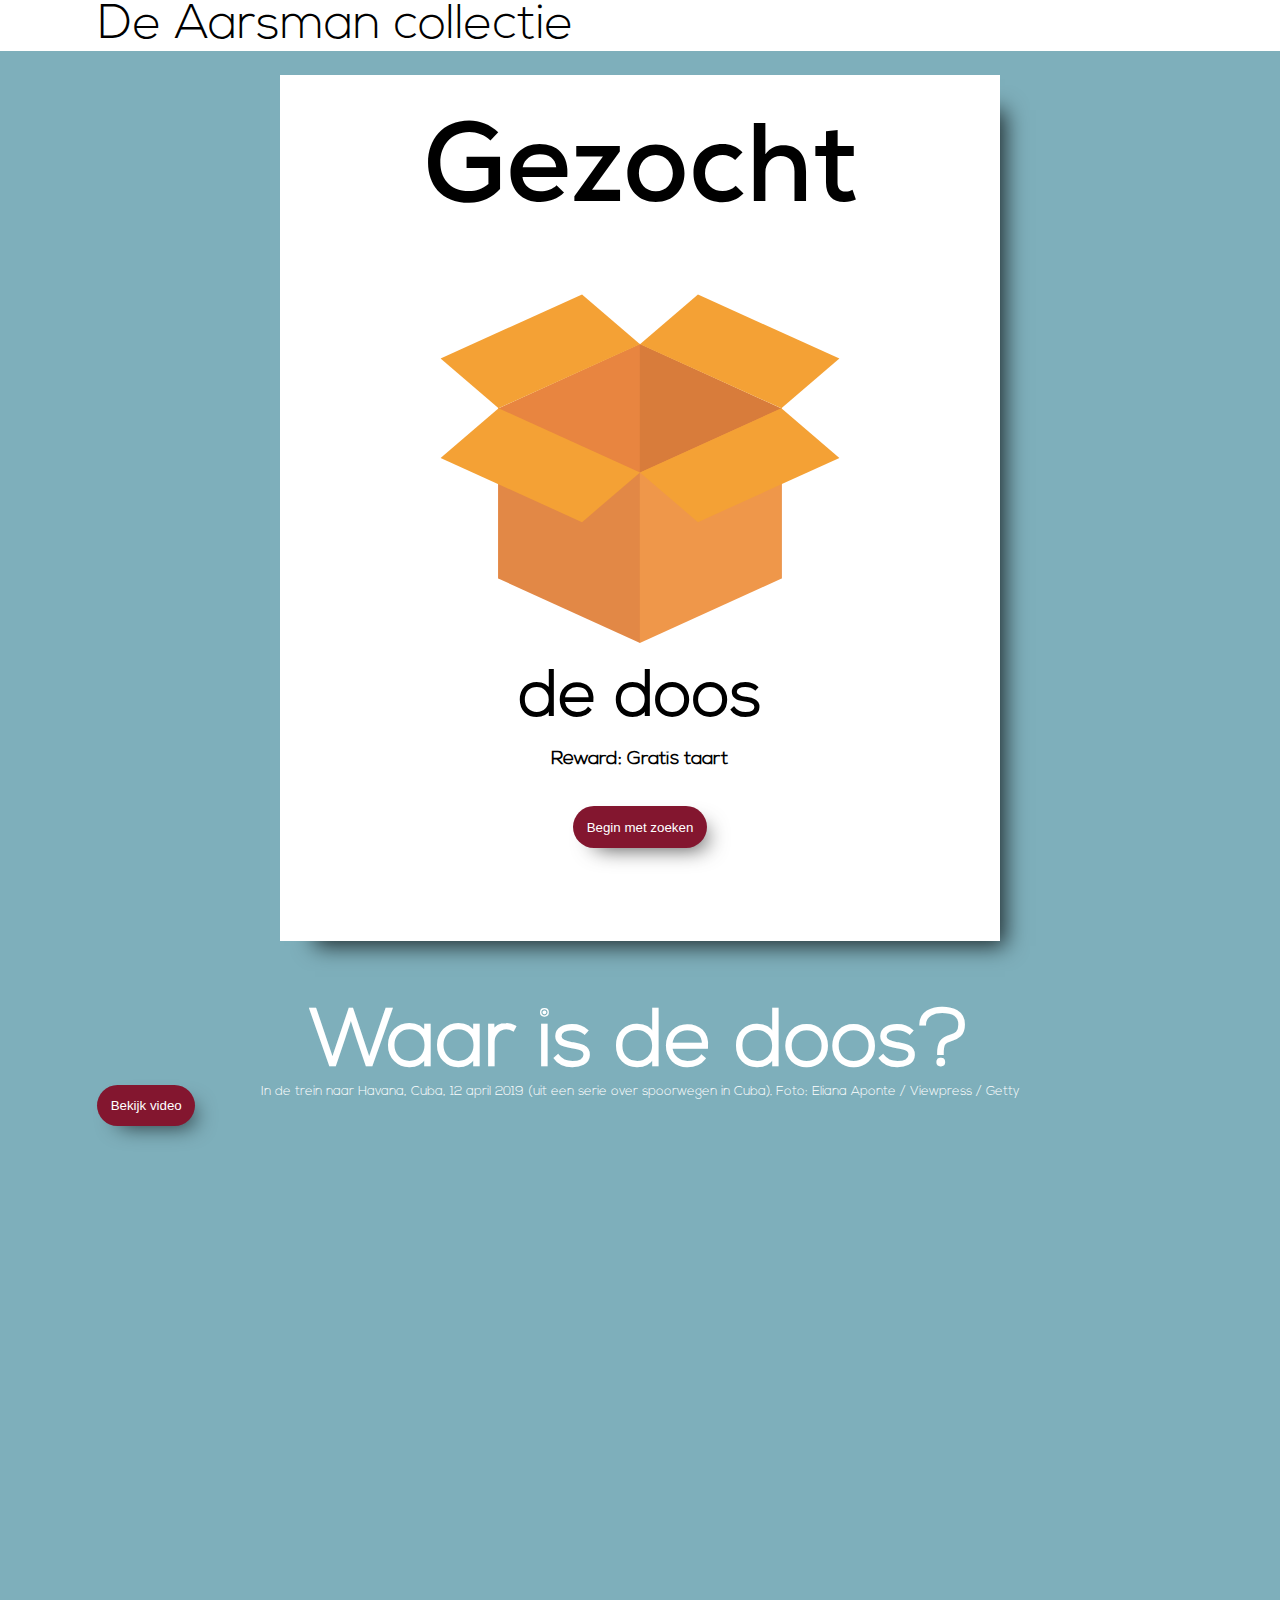
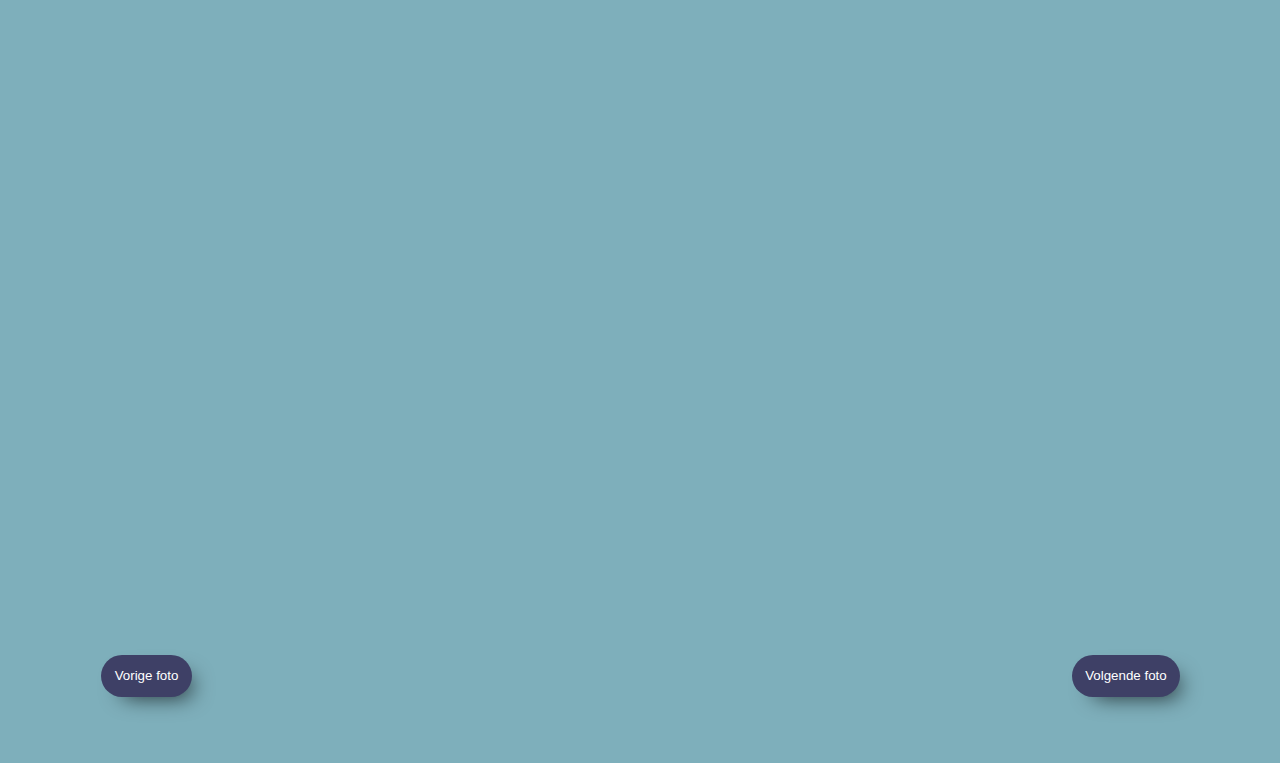
==== html/index.html @ b7c55ee2 "Update index.html" ====
<!DOCTYPE html>
<html lang="en">
<head>
    <meta charset="UTF-8">
    <title>Waar is de doos?</title>
    <link rel="stylesheet" type="text/css" href="../css/style.css"/>
    <link href="https://fonts.googleapis.com/css?family=Arvo&display=swap" rel="stylesheet">
</head>
<body>
    <header>
        <nav>
            <ul>
               <li><a>De Aarsman collectie</a></li>
<!--               <img alt="Aarsman collectie logo" src="/img/bril.png">-->
            </ul>
        </nav>
    </header>

    <main>

        <section id="wanted">

            <h1 class="gezocht">Gezocht</h1>

            <svg version="1.1" id="Layer_1" xmlns="http://www.w3.org/2000/svg" xmlns:xlink="http://www.w3.org/1999/xlink" x="0px" y="0px" viewBox="0 0 185 185" style="enable-background:new 0 0 185 185;" xml:space="preserve" class="doos">
            <style type="text/css">
                .st0{fill:#E88540;}
                .st1{fill:#D87C3B;}
                .st2{fill:#E28846;}
                .st3{fill:#EF974A;}
                .st4{fill:#F4A135;}
            </style>
                <polygon id="leftback" class="st0" points="92.52,114.26 26.94,144.12 26.94,65.41 92.52,35.54 "/>
                <polygon id="rightback" class="st1" points="92.42,114.26 158,144.12 158,65.41 92.42,35.54 "/>
                <polygon id="leftfront" class="st2" points="26.94,144.07 92.52,173.93 92.52,95.21 26.94,65.35 "/>
                <polygon id="rightfront" class="st3" points="158,144.07 92.42,173.93 92.42,95.21 158,65.35 "/>
                <polygon id="rightbackflap" class="st4" points="157.9,65.35 92.48,35.68 119.31,12.7 184.72,42.36 "/>
                <polygon id="leftfrontflap" class="st4" points="65.69,118 0.28,88.33 27.1,65.35 92.52,95.02 "/>
                <polygon id="rightfrontflap" class="st4" points="119.31,118 184.72,88.33 157.9,65.35 92.48,95.02 "/>
                <polygon id="leftfrontflap_1_" class="st4" points="27.1,65.35 92.52,35.68 65.69,12.7 0.28,42.36 "/>
            </svg>

            <h2>de doos</h2>
            <h3>Reward: Gratis taart</h3>

            <button class="btnzoek">Begin met zoeken</button>

        </section>

        <div id="choose">
            <button class="video">Bekijk video</button>
            <button class="foto">Bekijk foto</button>
            <h1>Waar is de doos?</h1>
            <footer>In de trein naar Havana, Cuba, 12 april 2019 (uit een serie over spoorwegen in Cuba). Foto: Eliana Aponte / Viewpress / Getty</footer>

            <img id="taartfoto" src="../img/Taartrein-aarsman.png">

            <span class="dot"></span>
            <span class="dot"></span>
            <span class="dot"></span>
            <span class="dot"></span>
            <span class="dot"></span>
<!--            <span class="dot"></span>-->
            <div id="andere">
                <button class="btnvorige">Vorige foto</button>
                <button class="btnvolgende">Volgende foto</button>
            </div>

            <section>

                <p class="taart">Dat je met een taart in de trein gaat zitten, tuurlijk. Dat je hem op je schoot zet, oké. Maar dat je hem uit de doos haalt, ik kan er niet bij. Of gaat ze hem uitdelen in de trein? Felicidades Papi staat er met spuitletters op, vader is jarig, hij krijgt straks de hele taart.</p>
                <p class="man">Ze heeft de breedste zitting genomen, het is er een voor personeel, empleados staat op de wand te lezen. Ze had zich in het midden kunnen installeren, maar ze is zover mogelijk gaan zitten van de man met een postuur of hij niet vies is van een stuk taart.</p>
                <p class="tas">Kostte de doos extra en wilde ze dat uitsparen? Waarom schoof ze hem dan niet in haar paarse tas? Nee, tas en taart zijn even hoog, meet maar na. Eenmaal in de doos bleek het niet te passen. Met wat duwen en pletten misschien wel, maar dat kun je bij zo'n taart beter laten. Moet je kijken hoe onder de rode letters een zachtblauw taludje zit, Felicidades Papi springt je tegemoet. De letters een centimeter indrukken en het hele effect is weg. Een appeltaart die net uit de oven komt, moet je laten afkoelen voor je hem inpakt, anders wordt-ie slap. Maar dit is een slagroomtaart, deze komt uit de koelkast. Met al die room erop moet-ie zo koel mogelijk bewaard worden. De passagiers zijn luchtig gekleed, de raampjes staan open, het is warm in de coupé. In de tas was de taart koeler gebleven, maar daar paste hij niet in. In de doos was-ie ook koeler gebleven. En toch de taart eruit gehaald. Waar heeft ze de doos eigenlijk gelaten?</p>
                <p class="baby">Achter haar geeft een vrouw een kind de borst dat een leeftijd heeft waarvan ik denk: wordt het niet tijd voor drinken in plaats van zuigen. </p>
                <p class="zusje">Tegenover haar zit een jonge vrouw, rechtsonder is een kleine hand en een broek met gaatjes zichtbaar. Stel dat daar haar jongere zusje zit. Zij heeft de doos. De rails van de Cubaanse spoorwegen zijn hobbelig, opeens kan een kudde koeien de doorgang versperren, moet de machinist boven op de rem staan. De dames willen voorkomen dat de taart dan in de doos tegen de wand schuift en beschadigt.</p>
                <p class="zonnebril">Zeker weten? Even de weerspiegeling in haar bril checken. Jammer, ze kijkt naar beneden, alleen de taart en een rand van haar topje zijn zichtbaar.</p>

                <button class="kies">Kies een ander</button>
            </section>

        </div>

<!--        <footer id="meer">Meer Aarsman? Volg @hansaarsman op Twitter.</footer>-->

        <div id="end">

            <video controls>
              <source src="../img/taartrein-aarsman.mp4" type="video/mp4">
            </video>
        </div>

    </main>


    <script src="../js/style.js"></script>
</body>
</html>
---- css/style.css ----
@font-face {
font-family: 'Nexa Light Regular';
font-style: normal;
font-weight: normal;
src: local('/css/fonts/Nexa Light Regular'), url('/css/fonts/Nexa Light.woff') format('woff');
}

@font-face {
font-family: 'Nexa Bold';
font-style: normal;
font-weight: normal;
src: local('/css/fonts/Nexa Bold'), url('/css/fonts/NexaBold.woff') format('woff');
}

* {
    padding: 0;
    margin: 0;
}

body {
    margin: 0;
    font-family: 'Nexa Light Regular';
    background-color: #7EAFBB;
}

header {
    background-color: white;
/*
    transform-origin: left top;
    transform: rotate(-90deg) translateX(-100%);
*/
    padding: 0.1em;
    animation: showElement 0.1s;
    position: sticky;
    top: 0;
    z-index: 100;
}

header>nav>ul>li {
    list-style: none;
}

header>nav>ul>li>a {
    text-decoration: none;
    font-size: 3em;
    margin-left: 2em;
}

#wanted {
    margin-top: 1.5em;
    background-color: white;
    width: 45em;
    height: 51em;
    margin-left: auto;
    margin-right: auto;
    padding: 3em 0 0.1em;
    box-shadow: 20px 20px 21px -15px rgba(0,0,0,0.75);
}


h1 {
    margin-top: 0em;
    font-size: 7em;
    text-align: center;
    font-family: 'Nexa Bold';
    animation: showElement 0.5s;
}

.gezocht {
    animation: flash 4s infinite;
}

svg {
    display: block;
    margin: auto;
    margin-top: 2em;
}

.doos {
    width: 25em;
    animation: growElement 1s;
}

h2 {
    font-size: 4em;
    text-align: center;
    animation: wobble 1s infinite;
}

h3 {
    margin-top: 1em;
    text-align: center;
    margin-bottom: 2em;
    width: 15em;
    margin-left: auto;
    margin-right: auto;
    animation: showElement 0.5s;
}

button {
    display: block;
    margin: auto;
    background-color: #83162F;
    border: none;
    padding: 1em;
    border-radius: 5em;
    color: white;
    cursor: pointer;
    margin-top: 1em;
    margin-bottom: 5em;
    box-shadow: 10px 10px 21px -10px rgba(0,0,0,0.75);
}

button:hover {
    background-color: #853446;
}

.btnzoek {
    animation: slideRight 1s;
}

#choose {
    padding-top: 4em;
    padding-bottom: 5em;
}

.video {
    position: absolute;
    margin-left: 7.3em;
    margin-top: 6em;
}

#choose>h1 {
    font-family: 'Nexa Light Regular';
    color: white;
    font-size: 5em;
}

#taartfoto {
    display: block;
    margin-left: auto;
    margin-right: auto;
    margin-top: 1em;
    position: relative;
    width: cover;
    opacity: 0;
}

#taartfoto.animate {
    animation: slideRight 1s;
    opacity: 1;
}

.dot {
    height: 25px;
    width: 25px;
    background-color: #bbb;
    border-radius: 50%;
    z-index: 500;
    position: absolute;
    display: block;
}

.dot:nth-of-type(1) {
    height: 250px;
    width: 250px;
    margin-left: 54em;
    margin-top: -56em;
    opacity: 0;
    cursor: pointer;
}

/*
.dot:nth-of-type(1):hover {
    background-image: url(/img/Taartrein-aarsman.png);
    background-size: 720%;
    background-position: 52% 20%;
    opacity: 1;
    filter: grayscale(100%);
}
*/

.dot:nth-of-type(2) {
    height: 200px;
    width: 200px;
    margin-left: 35em;
    margin-top: -55em;
    opacity: 0;
    cursor: pointer;
}

/*
.dot:nth-of-type(1):hover {
    background-image: url(/img/Taartrein-aarsman.png);
    background-size: 720%;
    background-position: 52% 20%;
    opacity: 1;
    filter: grayscale(100%);
}
*/


.dot:nth-of-type(3) {
    height: 350px;
    width: 350px;
    margin-left: 60em;
    margin-top: -28em;
    opacity: 0;
    cursor: pointer;
}

.dot:nth-of-type(4) {
    height: 200px;
    width: 200px;
    margin-left: 98em;
    margin-top: -10em;
    opacity: 0;
    cursor: pointer;
}

.dot:nth-of-type(5) {
    height: 300px;
    width: 300px;
    margin-left: 83em;
    margin-top: -61em;
    opacity: 0;
    cursor: pointer;
}

section {
    margin-top: -55em;
}

p {
    margin-left: 7em;
    width: 30em;
    color: white;
    opacity: 0;
    display: none;
}

.tas.on {
    display: block;
    margin-left: 20em;
    animation: slideRight 1s;
    opacity: 1;
    margin-top: 20em;
}

.man.on {
    display: block;
    margin-top: 5em;
    margin-left: 75em;
    animation: slideRight 1s;
    opacity: 1;
}

.zusje.on {
    display: block;
    animation: slideRight 1s;
    opacity: 1;
    margin-top: 25em;
    margin-left: 88em;
    width: 20em;
}

.zonnebril.on {
    display: block;
    animation: slideRight 1s;
    opacity: 1;
    margin-left: 50em;
    margin-top: 6em;
    width: 20em;
}

.baby.on {
    display: block;
    animation: slideRight 1s;
    opacity: 1;
    margin-left: 20em;
    margin-top: 5em;
    width: 20em;
}

.kies {
    display: none;
    margin-bottom: 0;
}

.kies.brilknop {
    margin-left: 60em;
    animation: slideRight 1s;
}

.kies.tasknop {
    margin-left: 24em;
    animation: slideRight 1s;
}

.kies.zusjeknop {
    margin-left: 105.5em;
    animation: slideRight 1s;
}

.kies.babyknop {
    margin-left: 24em;
    animation: slideRight 1s;
}

.kies.manknop {
    margin-left: 90em;
    animation: slideRight 1s;
}

#meer {
    margin-top: 2em;
    margin-bottom: 2em;
    font-size: 1em;
    display: block;
}

#end {
    margin-top: 50em;
}

.foto {
    position: absolute;
    margin-left: 7.7em;
    margin-top: 6em;
    display: none;
}

#end>h1 {
    font-family: 'Nexa Light Regular';
    color: white;
    font-size: 5em;
    margin-bottom: 0.5em;
}

video {
    position: absolute;
    transform: translate(-100%, 500%);
    display: none;
    margin-bottom: 3em;
    width: 90%;
}

video.show {
    position: absolute;
    transform: translate(6%, -77%);
    display: block;
    animation: showElement 1s;
}

#andere {
    margin-top: 3em;
    display: flex;
    justify-content: center;
}

.btnvorige {
    background-color: #3E4066;
    margin-left: 7.6em;
}

 .btnvolgende {
     background-color: #3E4066;
     margin-right: 7.5em;
}

.btnvorige:hover, .btnvolgende:hover {
    background-color: #312F45;
}

.btnvorige.change {
    transform: translateY(75em);
}

.btnvolgende.change {
/*    transform: translateY(75em);*/
    transform: translate(1em, 75em);
}

footer {
    text-align: center;
    color: white;
    font-size: 0.8em;
}

@keyframes showElement {
    from {
        opacity: 0;
    }

    to {
        opacity: 1;
    }
}

@keyframes slideRight {
    0% {
        transform: translateX(-200%);
    }
    95% {
        transform: translateX(5%);
    }
    100% {
        transform: translateX(0%);
    }
}

@keyframes growElement {
    from {
        transform: scale(0);
    }
    to {
        transform: scale(1);
    }
}

@keyframes wobble {
    0% { transform: translateX(0%); }
    30% { transform: rotate(3deg); }
    45% { transform: rotate(-3deg); }
    60% { transform: rotate(2deg); }
    75% { transform: rotate(-1deg); }
    100% { transform: translateX(0%); }
}

@keyframes flash {
    0%{     color: #000;    }
    49%{    color: #000; }
    84% { color: #000;   }
    85%{    color: transparent; }
    99%{    color: transparent;  }
    100%{   color: transparent;    }
}
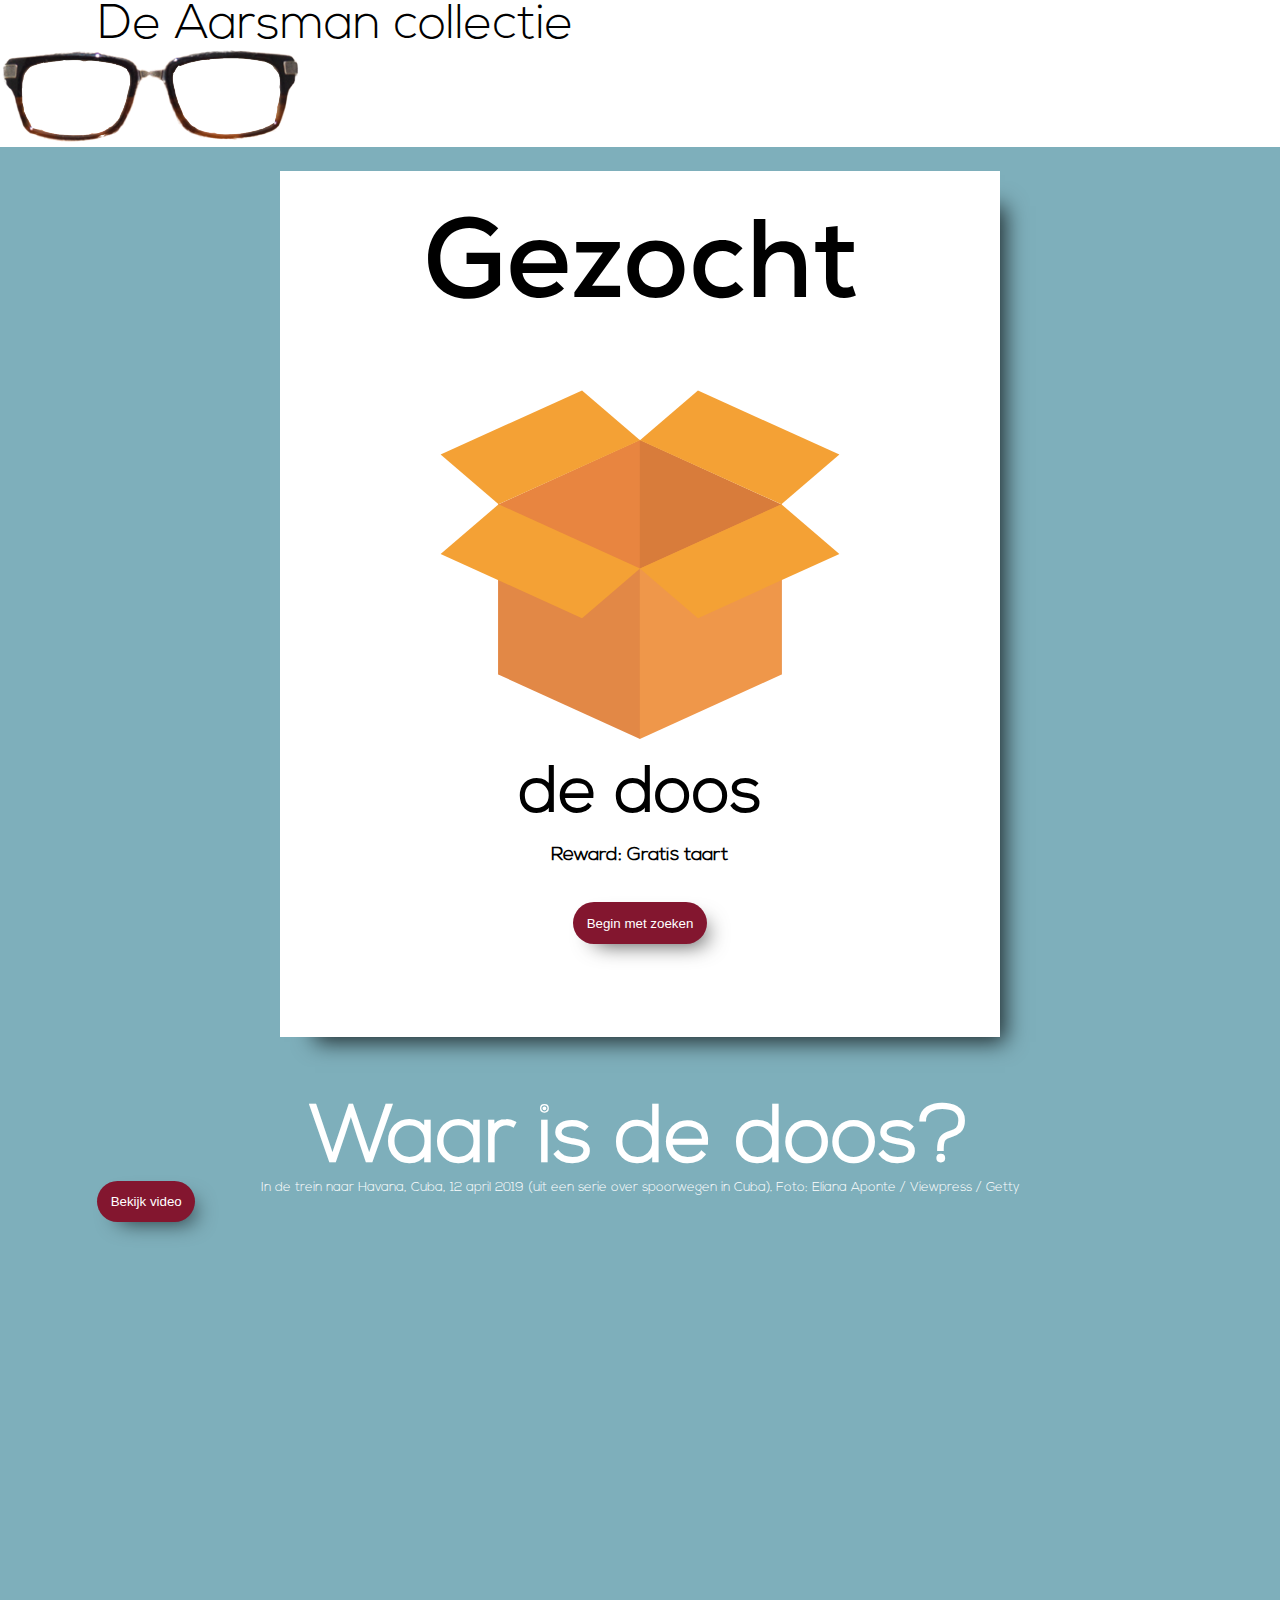
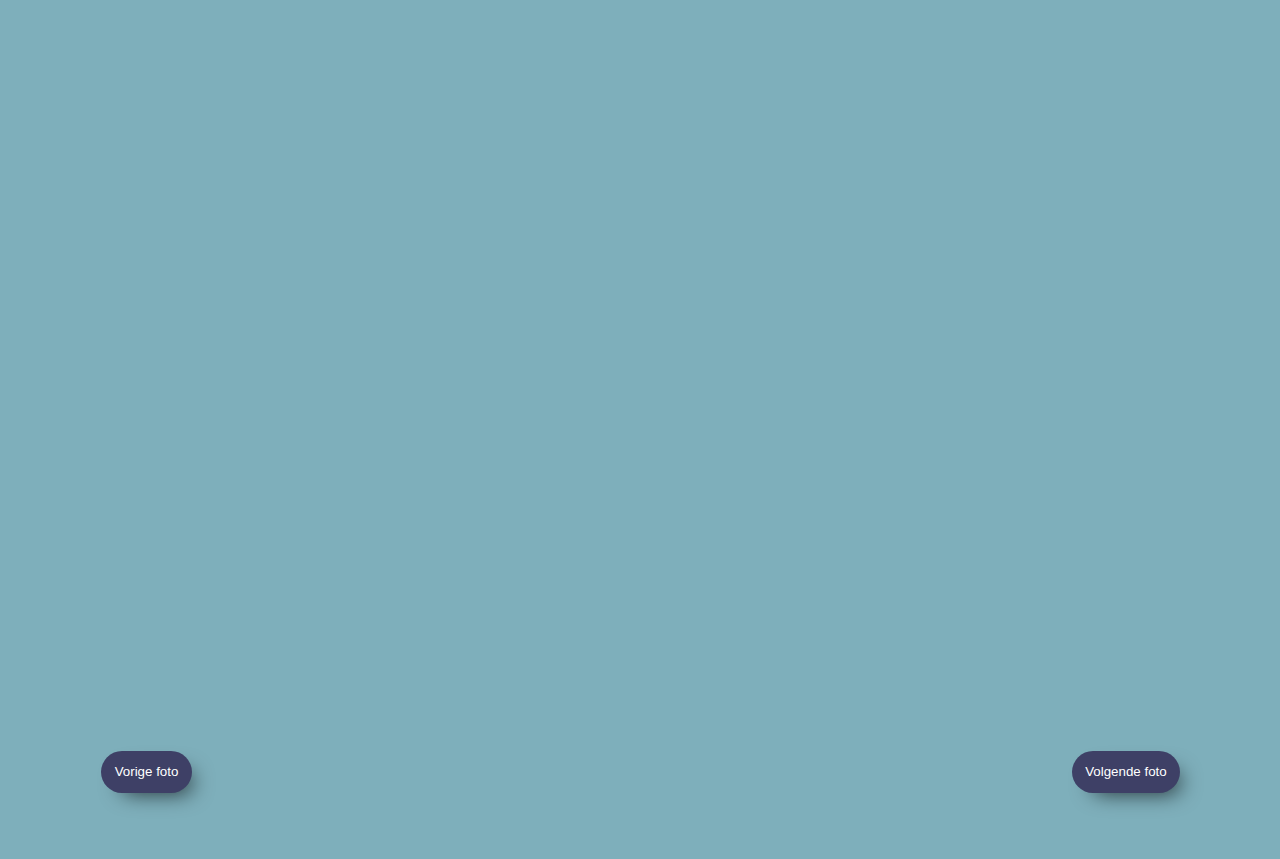
==== commit b86d1350: "Update index.html" ====
--- a/html/index.html
+++ b/html/index.html
@@ -11,7 +11,7 @@
         <nav>
             <ul>
                <li><a>De Aarsman collectie</a></li>
-<!--               <img alt="Aarsman collectie logo" src="/img/bril.png">-->
+              <img alt="Aarsman collectie logo" src="/img/bril.png">
             </ul>
         </nav>
     </header>
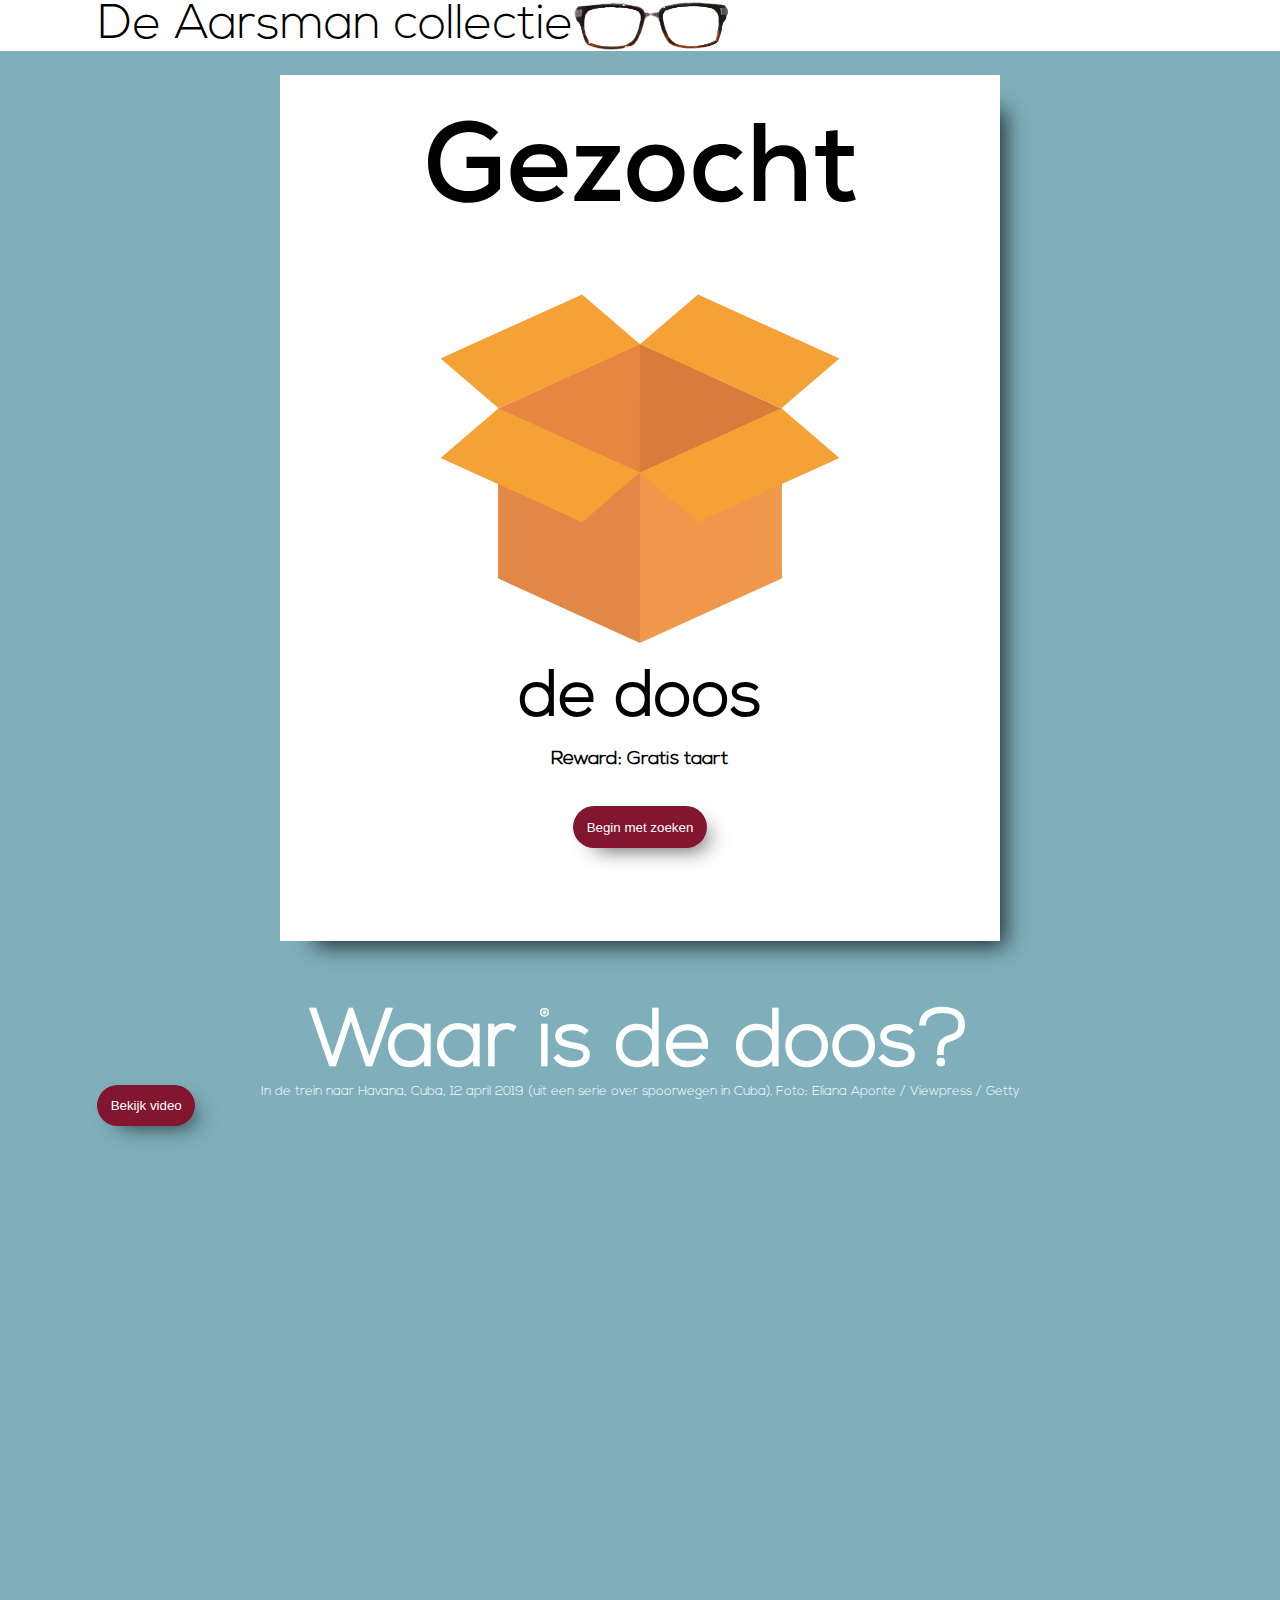
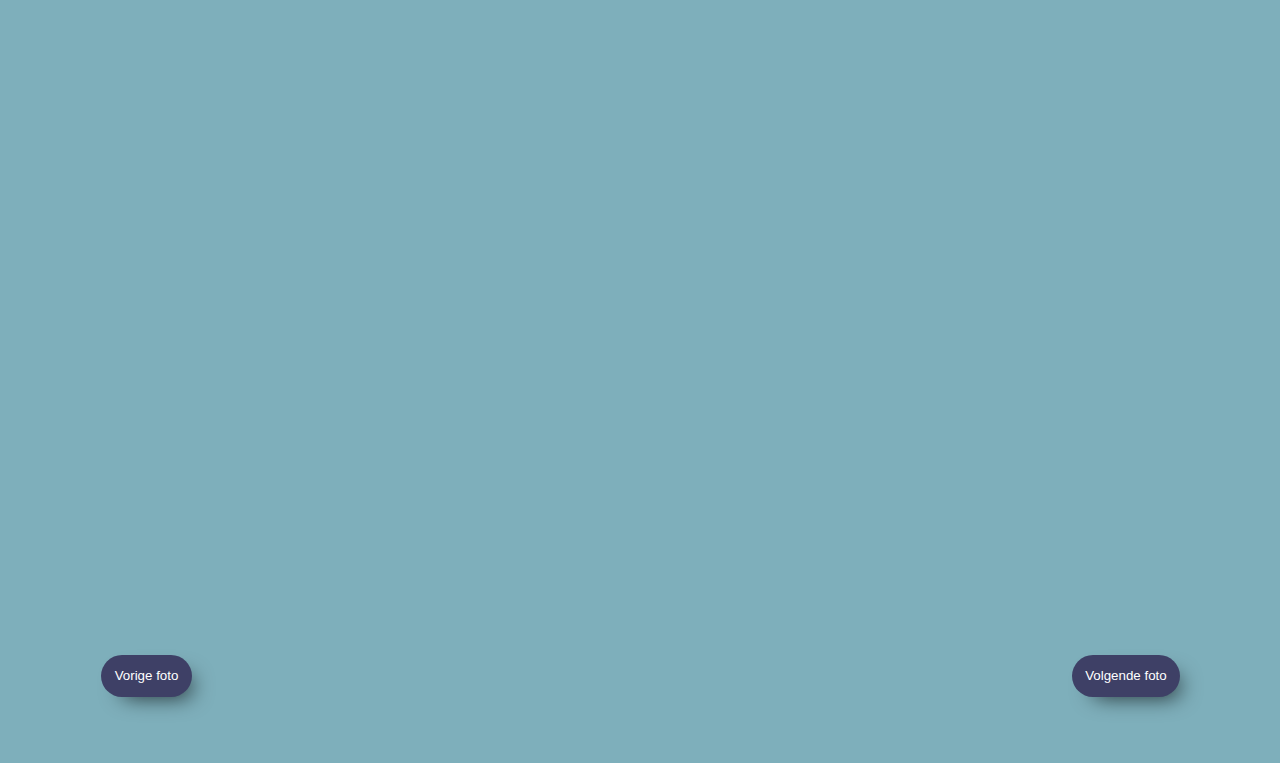
==== commit a9eb03d8: "Add files via upload" ====
--- a/html/index.html
+++ b/html/index.html
@@ -11,7 +11,7 @@
         <nav>
             <ul>
                <li><a>De Aarsman collectie</a></li>
-              <img alt="Aarsman collectie logo" src="/img/bril.png">
+               <img alt="Aarsman collectie logo" src="../img/bril.png">
             </ul>
         </nav>
     </header>
@@ -70,12 +70,12 @@
 
                 <p class="taart">Dat je met een taart in de trein gaat zitten, tuurlijk. Dat je hem op je schoot zet, oké. Maar dat je hem uit de doos haalt, ik kan er niet bij. Of gaat ze hem uitdelen in de trein? Felicidades Papi staat er met spuitletters op, vader is jarig, hij krijgt straks de hele taart.</p>
                 <p class="man">Ze heeft de breedste zitting genomen, het is er een voor personeel, empleados staat op de wand te lezen. Ze had zich in het midden kunnen installeren, maar ze is zover mogelijk gaan zitten van de man met een postuur of hij niet vies is van een stuk taart.</p>
-                <p class="tas">Kostte de doos extra en wilde ze dat uitsparen? Waarom schoof ze hem dan niet in haar paarse tas? Nee, tas en taart zijn even hoog, meet maar na. Eenmaal in de doos bleek het niet te passen. Met wat duwen en pletten misschien wel, maar dat kun je bij zo'n taart beter laten. Moet je kijken hoe onder de rode letters een zachtblauw taludje zit, Felicidades Papi springt je tegemoet. De letters een centimeter indrukken en het hele effect is weg. Een appeltaart die net uit de oven komt, moet je laten afkoelen voor je hem inpakt, anders wordt-ie slap. Maar dit is een slagroomtaart, deze komt uit de koelkast. Met al die room erop moet-ie zo koel mogelijk bewaard worden. De passagiers zijn luchtig gekleed, de raampjes staan open, het is warm in de coupé. In de tas was de taart koeler gebleven, maar daar paste hij niet in. In de doos was-ie ook koeler gebleven. En toch de taart eruit gehaald. Waar heeft ze de doos eigenlijk gelaten?</p>
+                <p class="tas">Kostte de doos extra en wilde ze dat uitsparen? Waarom schoof ze hem dan niet in haar paarse tas? Nee, tas en taart zijn even hoog, meet maar na. Eenmaal in de doos bleek het niet te passen. Met wat duwen en pletten misschien wel, maar dat kun je bij zo'n taart beter laten. Moet je kijken hoe onder de rode letters een zachtblauw taludje zit, Felicidades Papi springt je tegemoet. De letters een centimeter indrukken en het hele effect is weg. Een appeltaart die net uit de oven komt, moet je laten afkoelen voor je hem inpakt, anders wordt-ie slap. Maar dit is een slagroomtaart, deze komt uit de koelkast. Met al die room erop moet-ie zo koel mogelijk bewaard worden.</p> <p class="people">De passagiers zijn luchtig gekleed, de raampjes staan open, het is warm in de coupé. In de tas was de taart koeler gebleven, maar daar paste hij niet in. In de doos was-ie ook koeler gebleven. En toch de taart eruit gehaald. Waar heeft ze de doos eigenlijk gelaten?</p>
                 <p class="baby">Achter haar geeft een vrouw een kind de borst dat een leeftijd heeft waarvan ik denk: wordt het niet tijd voor drinken in plaats van zuigen. </p>
                 <p class="zusje">Tegenover haar zit een jonge vrouw, rechtsonder is een kleine hand en een broek met gaatjes zichtbaar. Stel dat daar haar jongere zusje zit. Zij heeft de doos. De rails van de Cubaanse spoorwegen zijn hobbelig, opeens kan een kudde koeien de doorgang versperren, moet de machinist boven op de rem staan. De dames willen voorkomen dat de taart dan in de doos tegen de wand schuift en beschadigt.</p>
                 <p class="zonnebril">Zeker weten? Even de weerspiegeling in haar bril checken. Jammer, ze kijkt naar beneden, alleen de taart en een rand van haar topje zijn zichtbaar.</p>
 
-                <button class="kies">Kies een ander</button>
+                <button class="kies">Lees verder</button>
             </section>
 
         </div>
--- a/css/style.css
+++ b/css/style.css
@@ -36,6 +36,15 @@
     z-index: 100;
 }
 
+header>nav>ul {
+    display: flex;
+}
+
+header>nav>ul>img {
+    width: auto;
+    height: 3em;
+}
+
 header>nav>ul>li {
     list-style: none;
 }
@@ -245,6 +254,16 @@
     animation: slideRight 1s;
     opacity: 1;
     margin-top: 20em;
+    text-shadow: 2px 2px black;
+}
+
+.people.on {
+    display: block;
+    margin-left: 50em;
+    animation: slideRight 1s;
+    opacity: 1;
+    margin-top: -55em;
+    text-shadow: 2px 2px black;
 }
 
 .man.on {
@@ -253,6 +272,7 @@
     margin-left: 75em;
     animation: slideRight 1s;
     opacity: 1;
+    text-shadow: 2px 2px black;
 }
 
 .zusje.on {
@@ -262,6 +282,7 @@
     margin-top: 25em;
     margin-left: 88em;
     width: 20em;
+    text-shadow: 2px 2px black;
 }
 
 .zonnebril.on {
@@ -271,6 +292,7 @@
     margin-left: 50em;
     margin-top: 6em;
     width: 20em;
+    text-shadow: 2px 2px black;
 }
 
 .baby.on {
@@ -280,6 +302,7 @@
     margin-left: 20em;
     margin-top: 5em;
     width: 20em;
+    text-shadow: 2px 2px black;
 }
 
 .kies {
@@ -290,26 +313,32 @@
 .kies.brilknop {
     margin-left: 60em;
     animation: slideRight 1s;
+    margin-bottom: -25em;
 }
 
 .kies.tasknop {
+    margin-top: 60em;
     margin-left: 24em;
     animation: slideRight 1s;
+    margin-bottom: -45em;
 }
 
 .kies.zusjeknop {
     margin-left: 105.5em;
     animation: slideRight 1s;
+    margin-bottom: -50em;
 }
 
 .kies.babyknop {
     margin-left: 24em;
     animation: slideRight 1s;
+    margin-bottom: -25em;
 }
 
 .kies.manknop {
     margin-left: 90em;
     animation: slideRight 1s;
+    margin-bottom: -25em;
 }
 
 #meer {
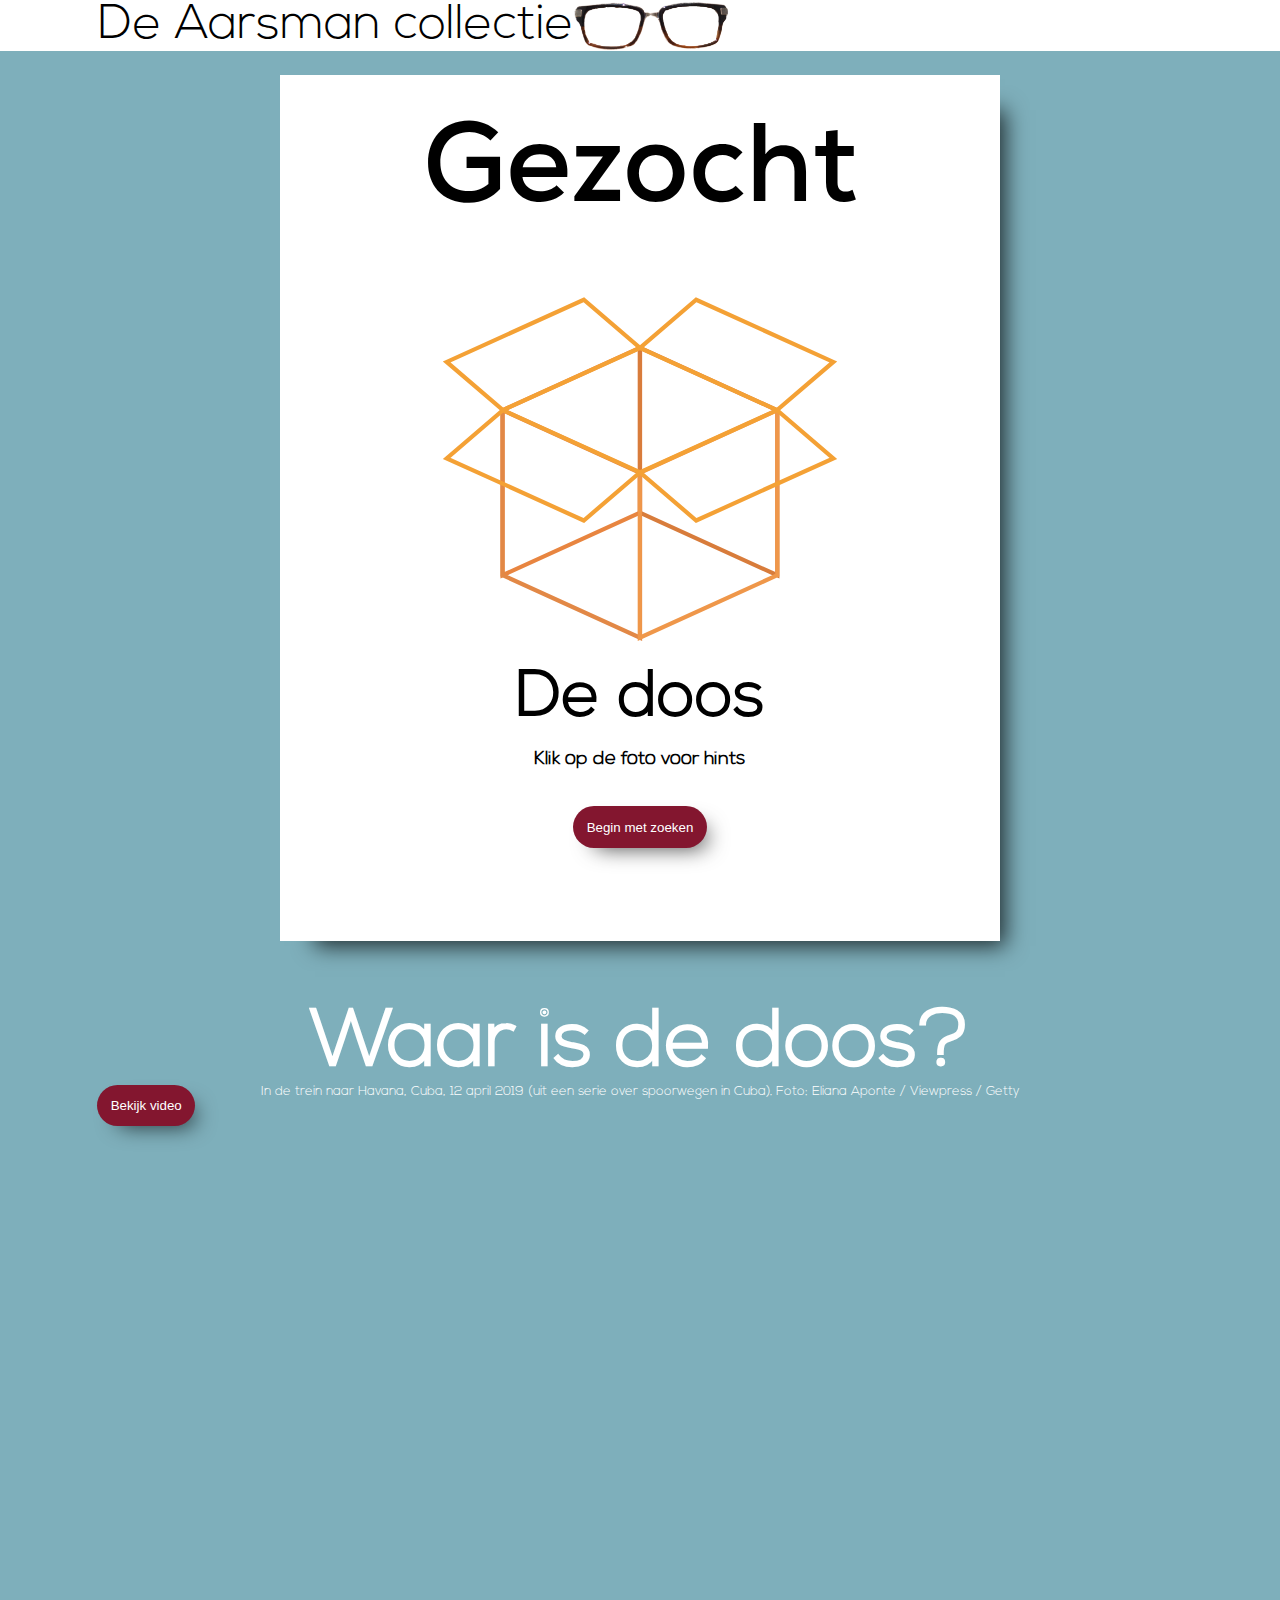
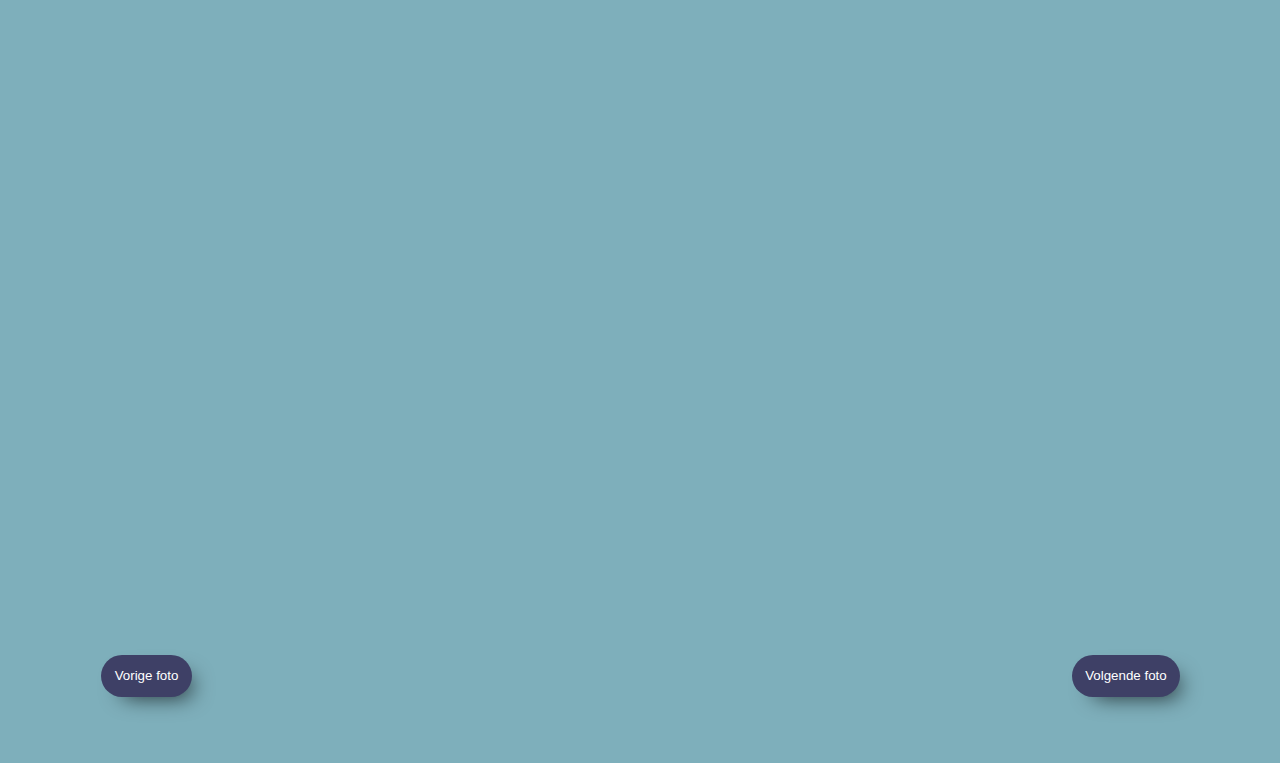
==== commit 4f40c7b1: "Add files via upload" ====
--- a/html/index.html
+++ b/html/index.html
@@ -23,25 +23,26 @@
             <h1 class="gezocht">Gezocht</h1>
 
             <svg version="1.1" id="Layer_1" xmlns="http://www.w3.org/2000/svg" xmlns:xlink="http://www.w3.org/1999/xlink" x="0px" y="0px" viewBox="0 0 185 185" style="enable-background:new 0 0 185 185;" xml:space="preserve" class="doos">
-            <style type="text/css">
-                .st0{fill:#E88540;}
-                .st1{fill:#D87C3B;}
-                .st2{fill:#E28846;}
-                .st3{fill:#EF974A;}
-                .st4{fill:#F4A135;}
-            </style>
-                <polygon id="leftback" class="st0" points="92.52,114.26 26.94,144.12 26.94,65.41 92.52,35.54 "/>
-                <polygon id="rightback" class="st1" points="92.42,114.26 158,144.12 158,65.41 92.42,35.54 "/>
-                <polygon id="leftfront" class="st2" points="26.94,144.07 92.52,173.93 92.52,95.21 26.94,65.35 "/>
-                <polygon id="rightfront" class="st3" points="158,144.07 92.42,173.93 92.42,95.21 158,65.35 "/>
-                <polygon id="rightbackflap" class="st4" points="157.9,65.35 92.48,35.68 119.31,12.7 184.72,42.36 "/>
-                <polygon id="leftfrontflap" class="st4" points="65.69,118 0.28,88.33 27.1,65.35 92.52,95.02 "/>
-                <polygon id="rightfrontflap" class="st4" points="119.31,118 184.72,88.33 157.9,65.35 92.48,95.02 "/>
-                <polygon id="leftfrontflap_1_" class="st4" points="27.1,65.35 92.52,35.68 65.69,12.7 0.28,42.36 "/>
+                <style type="text/css">
+                    .st0{fill:none;stroke:#E88540;stroke-width:1.9392;stroke-miterlimit:10;}
+                    .st1{fill:none;stroke:#D87C3B;stroke-width:1.9392;stroke-miterlimit:10;}
+                    .st2{fill:none;stroke:#E28846;stroke-width:1.9392;stroke-miterlimit:10;}
+                    .st3{fill:none;stroke:#EF974A;stroke-width:1.9392;stroke-miterlimit:10;}
+                    .st4{fill:none;stroke:#F4A135;stroke-width:1.9392;stroke-miterlimit:10;}
+                </style>
+                <polygon id="leftback" class="st0" points="92.52,113.63 28.93,142.58 28.93,66.25 92.52,37.3 "/>
+                <polygon id="rightback" class="st1" points="92.42,113.63 156.01,142.58 156.01,66.25 92.42,37.3 "/>
+                <polygon id="leftfront" class="st2" points="28.93,142.52 92.52,171.48 92.52,95.15 28.93,66.2 "/>
+                <polygon id="rightfront" class="st3" points="156.01,142.52 92.42,171.48 92.42,95.15 156.01,66.2 "/>
+                <polygon id="rightbackflap" class="st4" points="155.91,66.2 92.48,37.43 118.49,15.15 181.91,43.91 "/>
+                <polygon id="leftfrontflap" class="st4" points="66.51,117.25 3.09,88.49 29.09,66.2 92.52,94.96 "/>
+                <polygon id="rightfrontflap" class="st4" points="118.49,117.25 181.91,88.49 155.91,66.2 92.48,94.96 "/>
+                <polygon id="leftfrontflap_1_" class="st4" points="29.09,66.2 92.52,37.43 66.51,15.15 3.09,43.91 "/>
             </svg>
 
-            <h2>de doos</h2>
-            <h3>Reward: Gratis taart</h3>
+
+            <h2>De doos</h2>
+            <h3>Klik op de foto voor hints</h3>
 
             <button class="btnzoek">Begin met zoeken</button>
 
@@ -89,6 +90,15 @@
             </video>
         </div>
 
+<!--       bron: https://sabe.io/tutorials/how-to-create-modal-popup-box-->
+        <div class="modal">
+            <div class="modal-content">
+                <span class="close-button">&times;</span>
+                <h1>Waar is de doos?</h1>
+                <h2>Dat weten wij ook niet.</h2>
+            </div>
+        </div>
+
     </main>
 
 
--- a/css/style.css
+++ b/css/style.css
@@ -246,6 +246,7 @@
     color: white;
     opacity: 0;
     display: none;
+    text-shadow: 2px 2px black;
 }
 
 .tas.on {
@@ -414,6 +415,57 @@
     text-align: center;
     color: white;
     font-size: 0.8em;
+}
+
+/*bron:https://sabe.io/tutorials/how-to-create-modal-popup-box*/
+
+.modal {
+    position: fixed;
+    left: 0;
+    top: 0;
+    width: 100%;
+    height: 100%;
+    background-color: rgba(0, 0, 0, 0.5);
+    opacity: 0;
+    visibility: hidden;
+    transform: scaleX(1.1) scaleY(1.1);
+    transition: visibility 0s linear 0.25s, opacity 0.25s 0s, transform 0.25s;
+}
+
+.modal-content {
+    position: absolute;
+    top: 50%;
+    left: 50%;
+    transform: translate(-50%, -50%);
+    background-color: white;
+    padding: 1rem 1.5rem;
+    width: 24rem;
+    border-radius: 0.5rem;
+}
+
+.close-button {
+    float: right;
+    width: 1.5rem;
+    line-height: 1.5rem;
+    text-align: center;
+    cursor: pointer;
+    border-radius: 0.25rem;
+    background-color: lightgray;
+}
+
+.close-button:hover {
+    background-color: darkgray;
+}
+
+.modal-content>h2 {
+    animation: none;
+}
+
+.show-modal {
+    opacity: 1;
+    visibility: visible;
+    transform: scale(1);
+    transition: visibility 0s linear 0s, opacity 0.25s 0s, transform 0.25s;
 }
 
 @keyframes showElement {
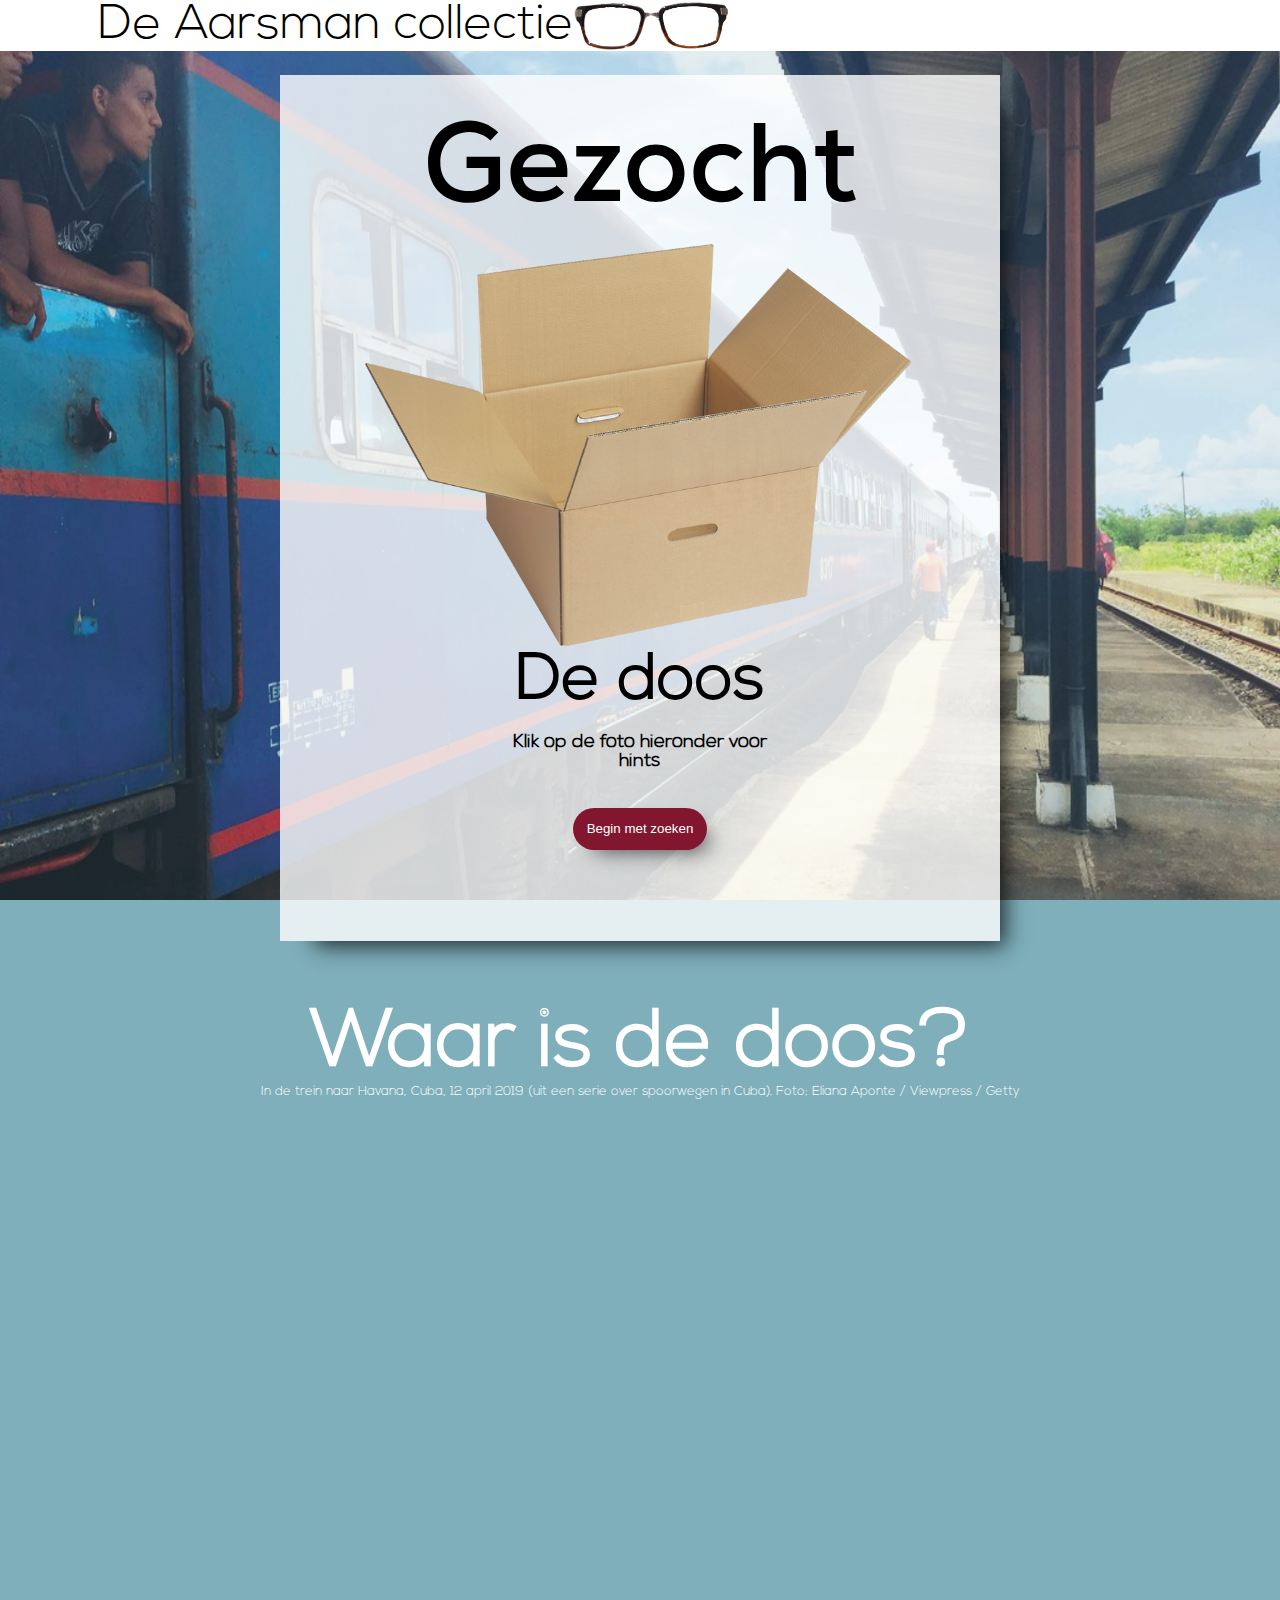
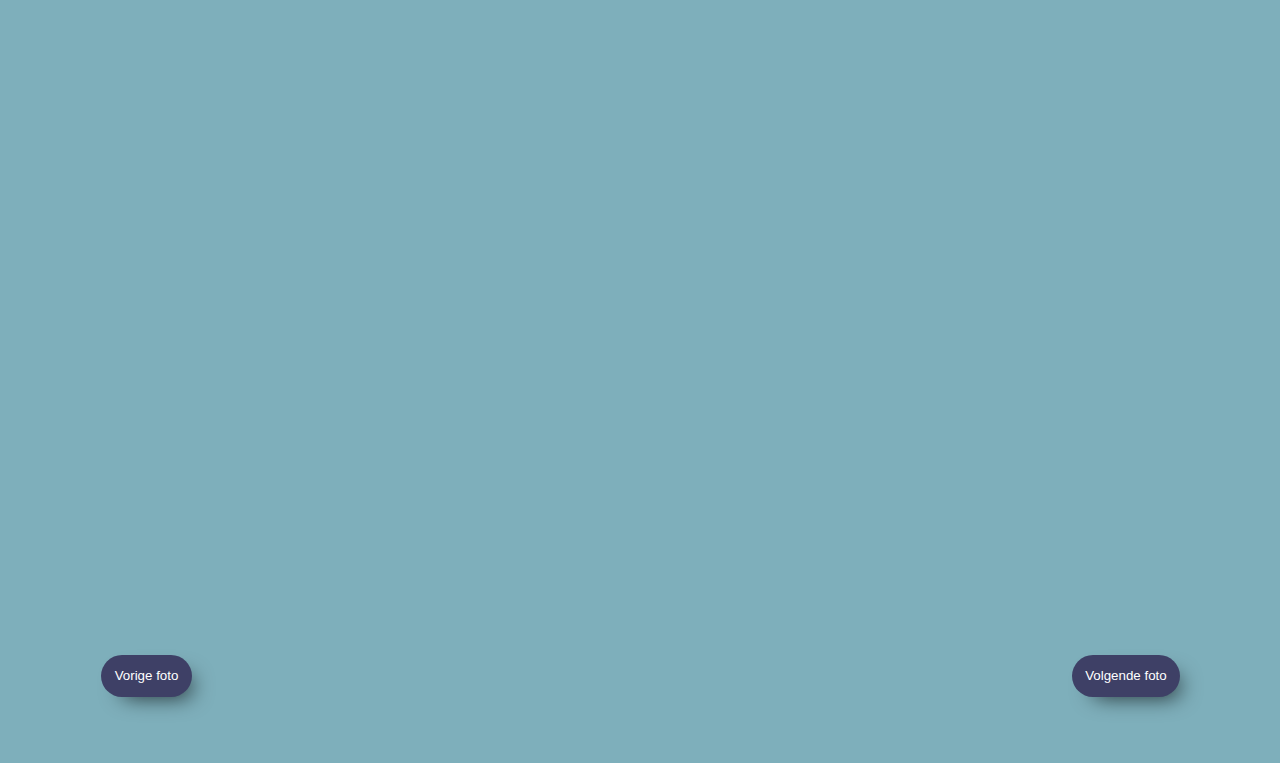
==== commit d0684d09: "Add files via upload" ====
--- a/html/index.html
+++ b/html/index.html
@@ -10,8 +10,10 @@
     <header>
         <nav>
             <ul>
-               <li><a>De Aarsman collectie</a></li>
-               <img alt="Aarsman collectie logo" src="../img/bril.png">
+                <li><a>De Aarsman collectie</a></li>
+                <img alt="Aarsman collectie logo" src="../img/bril.png">
+                <button class="video">Bekijk video</button>
+                <button class="foto">Bekijk foto</button>
             </ul>
         </nav>
     </header>
@@ -22,6 +24,7 @@
 
             <h1 class="gezocht">Gezocht</h1>
 
+<!--
             <svg version="1.1" id="Layer_1" xmlns="http://www.w3.org/2000/svg" xmlns:xlink="http://www.w3.org/1999/xlink" x="0px" y="0px" viewBox="0 0 185 185" style="enable-background:new 0 0 185 185;" xml:space="preserve" class="doos">
                 <style type="text/css">
                     .st0{fill:none;stroke:#E88540;stroke-width:1.9392;stroke-miterlimit:10;}
@@ -39,18 +42,17 @@
                 <polygon id="rightfrontflap" class="st4" points="118.49,117.25 181.91,88.49 155.91,66.2 92.48,94.96 "/>
                 <polygon id="leftfrontflap_1_" class="st4" points="29.09,66.2 92.52,37.43 66.51,15.15 3.09,43.91 "/>
             </svg>
-
+-->
+            <img src="/img/1729_007001_A-dozen-handgreep_0.png">
 
             <h2>De doos</h2>
-            <h3>Klik op de foto voor hints</h3>
+            <h3>Klik op de foto hieronder voor hints</h3>
 
             <button class="btnzoek">Begin met zoeken</button>
 
         </section>
 
         <div id="choose">
-            <button class="video">Bekijk video</button>
-            <button class="foto">Bekijk foto</button>
             <h1>Waar is de doos?</h1>
             <footer>In de trein naar Havana, Cuba, 12 april 2019 (uit een serie over spoorwegen in Cuba). Foto: Eliana Aponte / Viewpress / Getty</footer>
 
@@ -76,7 +78,7 @@
                 <p class="zusje">Tegenover haar zit een jonge vrouw, rechtsonder is een kleine hand en een broek met gaatjes zichtbaar. Stel dat daar haar jongere zusje zit. Zij heeft de doos. De rails van de Cubaanse spoorwegen zijn hobbelig, opeens kan een kudde koeien de doorgang versperren, moet de machinist boven op de rem staan. De dames willen voorkomen dat de taart dan in de doos tegen de wand schuift en beschadigt.</p>
                 <p class="zonnebril">Zeker weten? Even de weerspiegeling in haar bril checken. Jammer, ze kijkt naar beneden, alleen de taart en een rand van haar topje zijn zichtbaar.</p>
 
-                <button class="kies">Lees verder</button>
+                <button class="kies">Zoek verder</button>
             </section>
 
         </div>
@@ -95,7 +97,8 @@
             <div class="modal-content">
                 <span class="close-button">&times;</span>
                 <h1>Waar is de doos?</h1>
-                <h2>Dat weten wij ook niet.</h2>
+                <img src="/img/1729_007001_A-dozen-handgreep_0.png" class="popupdoos">
+                <h2>Dat weet ik ook niet.</h2>
             </div>
         </div>
 
--- a/css/style.css
+++ b/css/style.css
@@ -21,6 +21,20 @@
     margin: 0;
     font-family: 'Nexa Light Regular';
     background-color: #7EAFBB;
+}
+
+body::after {
+  background: url(/img/alta_train-pulls-in-to-alto-cedro-cuba.jpg);
+    background-repeat: no-repeat;
+    background-size: 100% 100%;
+  content: "";
+  opacity: 0.8;
+  position: absolute;
+  top: 0;
+  bottom: 0;
+  right: 0;
+  left: 0;
+  z-index: -1;
 }
 
 header {
@@ -55,9 +69,31 @@
     margin-left: 2em;
 }
 
+.video {
+    margin: auto;
+    background-color: #3E4066;
+    opacity: 0;
+    margin-right: 7.5em;
+}
+
+.video:hover {
+    background-color: #312F45;
+}
+
+.foto {
+    margin: auto;
+    margin-right: 7.5em;
+    background-color: #3E4066;
+    display: none;
+}
+
+.foto:hover {
+    background-color: #312F45;
+}
+
 #wanted {
     margin-top: 1.5em;
-    background-color: white;
+    background: rgb(255,255,255, 0.8);
     width: 45em;
     height: 51em;
     margin-left: auto;
@@ -66,6 +102,15 @@
     box-shadow: 20px 20px 21px -15px rgba(0,0,0,0.75);
 }
 
+#wanted>img {
+    margin: auto;
+    margin-left: auto;
+    margin-right: auto;
+    width: 35em;
+    opacity: 0.9;
+    margin-left: 10%;
+}
+
 
 h1 {
     margin-top: 0em;
@@ -73,10 +118,6 @@
     text-align: center;
     font-family: 'Nexa Bold';
     animation: showElement 0.5s;
-}
-
-.gezocht {
-    animation: flash 4s infinite;
 }
 
 svg {
@@ -133,12 +174,6 @@
     padding-bottom: 5em;
 }
 
-.video {
-    position: absolute;
-    margin-left: 7.3em;
-    margin-top: 6em;
-}
-
 #choose>h1 {
     font-family: 'Nexa Light Regular';
     color: white;
@@ -153,6 +188,7 @@
     position: relative;
     width: cover;
     opacity: 0;
+    box-shadow: 20px 20px 21px -15px rgba(0,0,0,0.75);
 }
 
 #taartfoto.animate {
@@ -163,51 +199,53 @@
 .dot {
     height: 25px;
     width: 25px;
-    background-color: #bbb;
     border-radius: 50%;
     z-index: 500;
     position: absolute;
     display: block;
+    border: 5px solid #83162F;
 }
 
 .dot:nth-of-type(1) {
     height: 250px;
     width: 250px;
-    margin-left: 54em;
-    margin-top: -56em;
+    margin-left: 53.5em;
+    margin-top: -57em;
     opacity: 0;
     cursor: pointer;
 }
 
 /*
+    background-image: url(/img/Taartrein-aarsman.png);
+    background-size: 675%;
+    background-position: 52% 20%;
+    opacity: 1;
+    filter: grayscale(100%);
+*/
+
 .dot:nth-of-type(1):hover {
-    background-image: url(/img/Taartrein-aarsman.png);
-    background-size: 720%;
-    background-position: 52% 20%;
-    opacity: 1;
-    filter: grayscale(100%);
-}
-*/
+    opacity: 1;
+}
 
 .dot:nth-of-type(2) {
     height: 200px;
     width: 200px;
-    margin-left: 35em;
-    margin-top: -55em;
-    opacity: 0;
-    cursor: pointer;
-}
-
+    margin-left: 34em;
+    margin-top: -58em;
+    opacity: 0;
+    cursor: pointer;
+}
+
+.dot:nth-of-type(2):hover {
 /*
-.dot:nth-of-type(1):hover {
     background-image: url(/img/Taartrein-aarsman.png);
-    background-size: 720%;
-    background-position: 52% 20%;
+    background-size: 855%;
+    background-position: 29.4% 17%;
     opacity: 1;
     filter: grayscale(100%);
-}
 */
-
+    opacity: 1;
+}
 
 .dot:nth-of-type(3) {
     height: 350px;
@@ -218,6 +256,10 @@
     cursor: pointer;
 }
 
+.dot:nth-of-type(3):hover {
+    opacity: 1;
+}
+
 .dot:nth-of-type(4) {
     height: 200px;
     width: 200px;
@@ -227,6 +269,10 @@
     cursor: pointer;
 }
 
+.dot:nth-of-type(4):hover {
+    opacity: 1;
+}
+
 .dot:nth-of-type(5) {
     height: 300px;
     width: 300px;
@@ -236,6 +282,10 @@
     cursor: pointer;
 }
 
+.dot:nth-of-type(5):hover {
+    opacity: 1;
+}
+
 section {
     margin-top: -55em;
 }
@@ -243,28 +293,29 @@
 p {
     margin-left: 7em;
     width: 30em;
-    color: white;
+    color: black;
     opacity: 0;
     display: none;
-    text-shadow: 2px 2px black;
+    background: rgb(255,255,255, 0.7);
+    padding: 1em;
 }
 
 .tas.on {
     display: block;
-    margin-left: 20em;
-    animation: slideRight 1s;
-    opacity: 1;
-    margin-top: 20em;
-    text-shadow: 2px 2px black;
+    margin-left: 15em;
+    animation: slideRight 1s;
+    opacity: 1;
+    margin-top: 0em;
+    width: 20em;
 }
 
 .people.on {
     display: block;
-    margin-left: 50em;
-    animation: slideRight 1s;
-    opacity: 1;
-    margin-top: -55em;
-    text-shadow: 2px 2px black;
+    margin-top: 0em;
+    margin-left: 15em;
+    animation: slideRight 1s;
+    opacity: 1;
+    width: 20em;
 }
 
 .man.on {
@@ -273,7 +324,8 @@
     margin-left: 75em;
     animation: slideRight 1s;
     opacity: 1;
-    text-shadow: 2px 2px black;
+    width: 20em;
+/*    text-shadow: 2px 2px black;*/
 }
 
 .zusje.on {
@@ -283,17 +335,15 @@
     margin-top: 25em;
     margin-left: 88em;
     width: 20em;
-    text-shadow: 2px 2px black;
 }
 
 .zonnebril.on {
     display: block;
     animation: slideRight 1s;
     opacity: 1;
-    margin-left: 50em;
+    margin-left: 40em;
     margin-top: 6em;
     width: 20em;
-    text-shadow: 2px 2px black;
 }
 
 .baby.on {
@@ -303,7 +353,6 @@
     margin-left: 20em;
     margin-top: 5em;
     width: 20em;
-    text-shadow: 2px 2px black;
 }
 
 .kies {
@@ -312,14 +361,14 @@
 }
 
 .kies.brilknop {
-    margin-left: 60em;
+    margin-left: 48em;
     animation: slideRight 1s;
     margin-bottom: -25em;
 }
 
 .kies.tasknop {
-    margin-top: 60em;
-    margin-left: 24em;
+    margin-top: 2em;
+    margin-left: 18em;
     animation: slideRight 1s;
     margin-bottom: -45em;
 }
@@ -351,13 +400,6 @@
 
 #end {
     margin-top: 50em;
-}
-
-.foto {
-    position: absolute;
-    margin-left: 7.7em;
-    margin-top: 6em;
-    display: none;
 }
 
 #end>h1 {
@@ -437,10 +479,12 @@
     top: 50%;
     left: 50%;
     transform: translate(-50%, -50%);
-    background-color: white;
+    background: rgb(255,255,255, 0.8);
     padding: 1rem 1.5rem;
-    width: 24rem;
+    width: 50rem;
     border-radius: 0.5rem;
+    color: black;
+    z-index: 500;
 }
 
 .close-button {
@@ -448,13 +492,14 @@
     width: 1.5rem;
     line-height: 1.5rem;
     text-align: center;
+    color: white;
     cursor: pointer;
     border-radius: 0.25rem;
-    background-color: lightgray;
+    background-color: #83162F;
 }
 
 .close-button:hover {
-    background-color: darkgray;
+    background-color: #853446;
 }
 
 .modal-content>h2 {
@@ -466,6 +511,12 @@
     visibility: visible;
     transform: scale(1);
     transition: visibility 0s linear 0s, opacity 0.25s 0s, transform 0.25s;
+}
+
+.popupdoos {
+    width: 30em;
+    margin-left: 20%;
+    margin-right: auto;
 }
 
 @keyframes showElement {
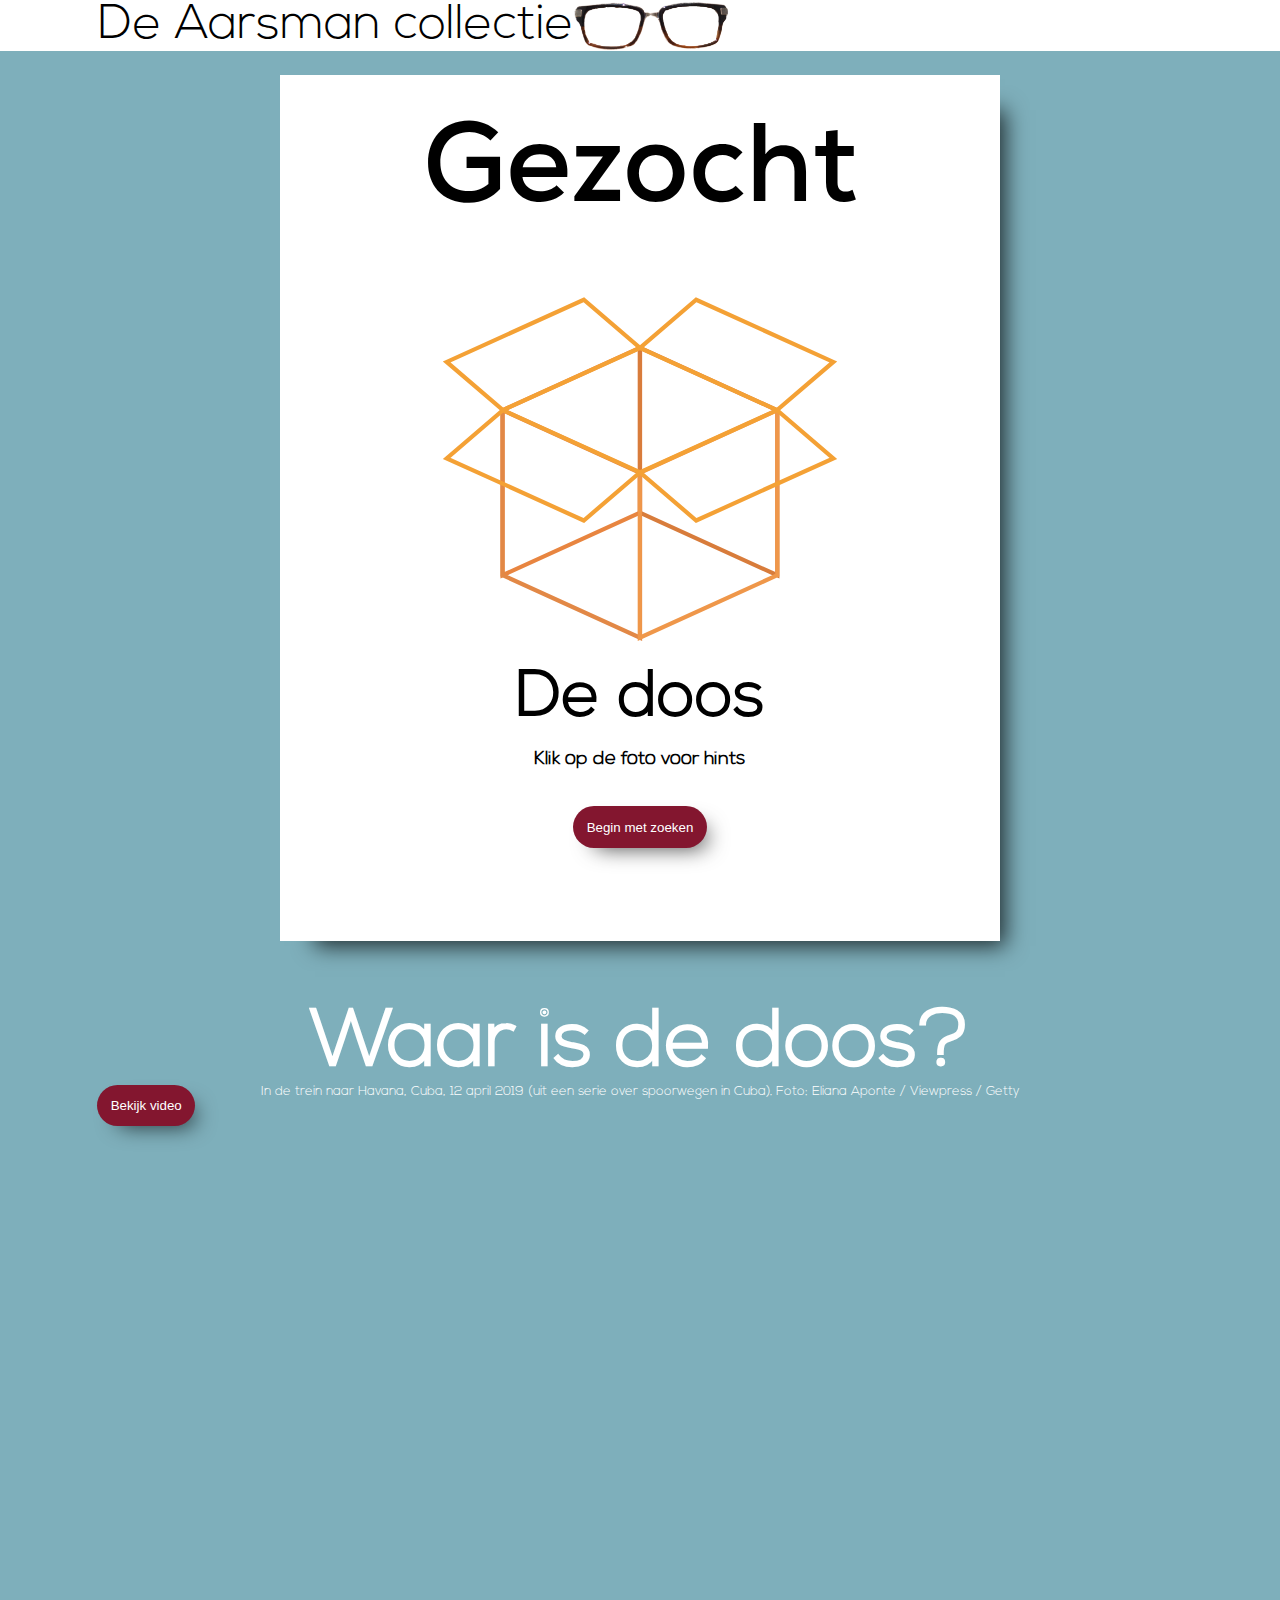
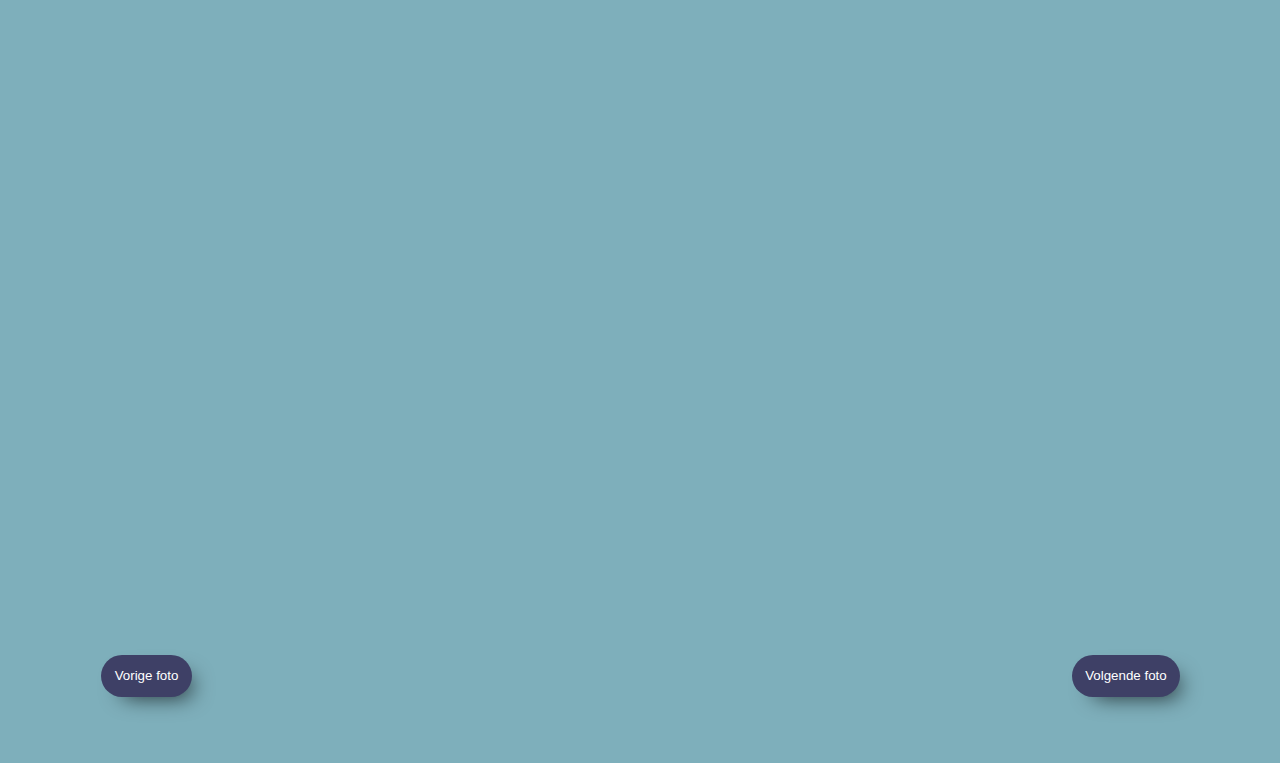
==== commit 87a34e5f: "Add files via upload" ====
--- a/html/index.html
+++ b/html/index.html
@@ -10,10 +10,8 @@
     <header>
         <nav>
             <ul>
-                <li><a>De Aarsman collectie</a></li>
-                <img alt="Aarsman collectie logo" src="../img/bril.png">
-                <button class="video">Bekijk video</button>
-                <button class="foto">Bekijk foto</button>
+               <li><a>De Aarsman collectie</a></li>
+               <img alt="Aarsman collectie logo" src="../img/bril.png">
             </ul>
         </nav>
     </header>
@@ -24,7 +22,6 @@
 
             <h1 class="gezocht">Gezocht</h1>
 
-<!--
             <svg version="1.1" id="Layer_1" xmlns="http://www.w3.org/2000/svg" xmlns:xlink="http://www.w3.org/1999/xlink" x="0px" y="0px" viewBox="0 0 185 185" style="enable-background:new 0 0 185 185;" xml:space="preserve" class="doos">
                 <style type="text/css">
                     .st0{fill:none;stroke:#E88540;stroke-width:1.9392;stroke-miterlimit:10;}
@@ -42,17 +39,18 @@
                 <polygon id="rightfrontflap" class="st4" points="118.49,117.25 181.91,88.49 155.91,66.2 92.48,94.96 "/>
                 <polygon id="leftfrontflap_1_" class="st4" points="29.09,66.2 92.52,37.43 66.51,15.15 3.09,43.91 "/>
             </svg>
--->
-            <img src="/img/1729_007001_A-dozen-handgreep_0.png">
+
 
             <h2>De doos</h2>
-            <h3>Klik op de foto hieronder voor hints</h3>
+            <h3>Klik op de foto voor hints</h3>
 
             <button class="btnzoek">Begin met zoeken</button>
 
         </section>
 
         <div id="choose">
+            <button class="video">Bekijk video</button>
+            <button class="foto">Bekijk foto</button>
             <h1>Waar is de doos?</h1>
             <footer>In de trein naar Havana, Cuba, 12 april 2019 (uit een serie over spoorwegen in Cuba). Foto: Eliana Aponte / Viewpress / Getty</footer>
 
@@ -78,7 +76,7 @@
                 <p class="zusje">Tegenover haar zit een jonge vrouw, rechtsonder is een kleine hand en een broek met gaatjes zichtbaar. Stel dat daar haar jongere zusje zit. Zij heeft de doos. De rails van de Cubaanse spoorwegen zijn hobbelig, opeens kan een kudde koeien de doorgang versperren, moet de machinist boven op de rem staan. De dames willen voorkomen dat de taart dan in de doos tegen de wand schuift en beschadigt.</p>
                 <p class="zonnebril">Zeker weten? Even de weerspiegeling in haar bril checken. Jammer, ze kijkt naar beneden, alleen de taart en een rand van haar topje zijn zichtbaar.</p>
 
-                <button class="kies">Zoek verder</button>
+                <button class="kies">Lees verder</button>
             </section>
 
         </div>
@@ -97,8 +95,7 @@
             <div class="modal-content">
                 <span class="close-button">&times;</span>
                 <h1>Waar is de doos?</h1>
-                <img src="/img/1729_007001_A-dozen-handgreep_0.png" class="popupdoos">
-                <h2>Dat weet ik ook niet.</h2>
+                <h2>Dat weten wij ook niet.</h2>
             </div>
         </div>
 
--- a/css/style.css
+++ b/css/style.css
@@ -21,20 +21,6 @@
     margin: 0;
     font-family: 'Nexa Light Regular';
     background-color: #7EAFBB;
-}
-
-body::after {
-  background: url(/img/alta_train-pulls-in-to-alto-cedro-cuba.jpg);
-    background-repeat: no-repeat;
-    background-size: 100% 100%;
-  content: "";
-  opacity: 0.8;
-  position: absolute;
-  top: 0;
-  bottom: 0;
-  right: 0;
-  left: 0;
-  z-index: -1;
 }
 
 header {
@@ -69,31 +55,9 @@
     margin-left: 2em;
 }
 
-.video {
-    margin: auto;
-    background-color: #3E4066;
-    opacity: 0;
-    margin-right: 7.5em;
-}
-
-.video:hover {
-    background-color: #312F45;
-}
-
-.foto {
-    margin: auto;
-    margin-right: 7.5em;
-    background-color: #3E4066;
-    display: none;
-}
-
-.foto:hover {
-    background-color: #312F45;
-}
-
 #wanted {
     margin-top: 1.5em;
-    background: rgb(255,255,255, 0.8);
+    background-color: white;
     width: 45em;
     height: 51em;
     margin-left: auto;
@@ -102,15 +66,6 @@
     box-shadow: 20px 20px 21px -15px rgba(0,0,0,0.75);
 }
 
-#wanted>img {
-    margin: auto;
-    margin-left: auto;
-    margin-right: auto;
-    width: 35em;
-    opacity: 0.9;
-    margin-left: 10%;
-}
-
 
 h1 {
     margin-top: 0em;
@@ -118,6 +73,10 @@
     text-align: center;
     font-family: 'Nexa Bold';
     animation: showElement 0.5s;
+}
+
+.gezocht {
+    animation: flash 4s infinite;
 }
 
 svg {
@@ -174,6 +133,12 @@
     padding-bottom: 5em;
 }
 
+.video {
+    position: absolute;
+    margin-left: 7.3em;
+    margin-top: 6em;
+}
+
 #choose>h1 {
     font-family: 'Nexa Light Regular';
     color: white;
@@ -188,7 +153,6 @@
     position: relative;
     width: cover;
     opacity: 0;
-    box-shadow: 20px 20px 21px -15px rgba(0,0,0,0.75);
 }
 
 #taartfoto.animate {
@@ -199,11 +163,11 @@
 .dot {
     height: 25px;
     width: 25px;
+    background-color: #bbb;
     border-radius: 50%;
     z-index: 500;
     position: absolute;
     display: block;
-    border: 5px solid #83162F;
 }
 
 .dot:nth-of-type(1) {
@@ -215,16 +179,12 @@
     cursor: pointer;
 }
 
-/*
+.dot:nth-of-type(1):hover {
     background-image: url(/img/Taartrein-aarsman.png);
     background-size: 675%;
     background-position: 52% 20%;
     opacity: 1;
     filter: grayscale(100%);
-*/
-
-.dot:nth-of-type(1):hover {
-    opacity: 1;
 }
 
 .dot:nth-of-type(2) {
@@ -237,14 +197,11 @@
 }
 
 .dot:nth-of-type(2):hover {
-/*
     background-image: url(/img/Taartrein-aarsman.png);
     background-size: 855%;
     background-position: 29.4% 17%;
     opacity: 1;
     filter: grayscale(100%);
-*/
-    opacity: 1;
 }
 
 .dot:nth-of-type(3) {
@@ -256,10 +213,6 @@
     cursor: pointer;
 }
 
-.dot:nth-of-type(3):hover {
-    opacity: 1;
-}
-
 .dot:nth-of-type(4) {
     height: 200px;
     width: 200px;
@@ -269,10 +222,6 @@
     cursor: pointer;
 }
 
-.dot:nth-of-type(4):hover {
-    opacity: 1;
-}
-
 .dot:nth-of-type(5) {
     height: 300px;
     width: 300px;
@@ -282,10 +231,6 @@
     cursor: pointer;
 }
 
-.dot:nth-of-type(5):hover {
-    opacity: 1;
-}
-
 section {
     margin-top: -55em;
 }
@@ -293,29 +238,28 @@
 p {
     margin-left: 7em;
     width: 30em;
-    color: black;
+    color: white;
     opacity: 0;
     display: none;
-    background: rgb(255,255,255, 0.7);
-    padding: 1em;
+    text-shadow: 2px 2px black;
 }
 
 .tas.on {
     display: block;
-    margin-left: 15em;
-    animation: slideRight 1s;
-    opacity: 1;
-    margin-top: 0em;
-    width: 20em;
+    margin-left: 20em;
+    animation: slideRight 1s;
+    opacity: 1;
+    margin-top: 20em;
+    text-shadow: 2px 2px black;
 }
 
 .people.on {
     display: block;
-    margin-top: 0em;
-    margin-left: 15em;
-    animation: slideRight 1s;
-    opacity: 1;
-    width: 20em;
+    margin-left: 50em;
+    animation: slideRight 1s;
+    opacity: 1;
+    margin-top: -55em;
+    text-shadow: 2px 2px black;
 }
 
 .man.on {
@@ -324,8 +268,7 @@
     margin-left: 75em;
     animation: slideRight 1s;
     opacity: 1;
-    width: 20em;
-/*    text-shadow: 2px 2px black;*/
+    text-shadow: 2px 2px black;
 }
 
 .zusje.on {
@@ -335,15 +278,17 @@
     margin-top: 25em;
     margin-left: 88em;
     width: 20em;
+    text-shadow: 2px 2px black;
 }
 
 .zonnebril.on {
     display: block;
     animation: slideRight 1s;
     opacity: 1;
-    margin-left: 40em;
+    margin-left: 50em;
     margin-top: 6em;
     width: 20em;
+    text-shadow: 2px 2px black;
 }
 
 .baby.on {
@@ -353,6 +298,7 @@
     margin-left: 20em;
     margin-top: 5em;
     width: 20em;
+    text-shadow: 2px 2px black;
 }
 
 .kies {
@@ -361,14 +307,14 @@
 }
 
 .kies.brilknop {
-    margin-left: 48em;
+    margin-left: 60em;
     animation: slideRight 1s;
     margin-bottom: -25em;
 }
 
 .kies.tasknop {
-    margin-top: 2em;
-    margin-left: 18em;
+    margin-top: 60em;
+    margin-left: 24em;
     animation: slideRight 1s;
     margin-bottom: -45em;
 }
@@ -400,6 +346,13 @@
 
 #end {
     margin-top: 50em;
+}
+
+.foto {
+    position: absolute;
+    margin-left: 7.7em;
+    margin-top: 6em;
+    display: none;
 }
 
 #end>h1 {
@@ -479,12 +432,11 @@
     top: 50%;
     left: 50%;
     transform: translate(-50%, -50%);
-    background: rgb(255,255,255, 0.8);
+    background-color: #7EAFBB;
     padding: 1rem 1.5rem;
     width: 50rem;
     border-radius: 0.5rem;
-    color: black;
-    z-index: 500;
+    color: white;
 }
 
 .close-button {
@@ -492,7 +444,6 @@
     width: 1.5rem;
     line-height: 1.5rem;
     text-align: center;
-    color: white;
     cursor: pointer;
     border-radius: 0.25rem;
     background-color: #83162F;
@@ -511,12 +462,6 @@
     visibility: visible;
     transform: scale(1);
     transition: visibility 0s linear 0s, opacity 0.25s 0s, transform 0.25s;
-}
-
-.popupdoos {
-    width: 30em;
-    margin-left: 20%;
-    margin-right: auto;
 }
 
 @keyframes showElement {
